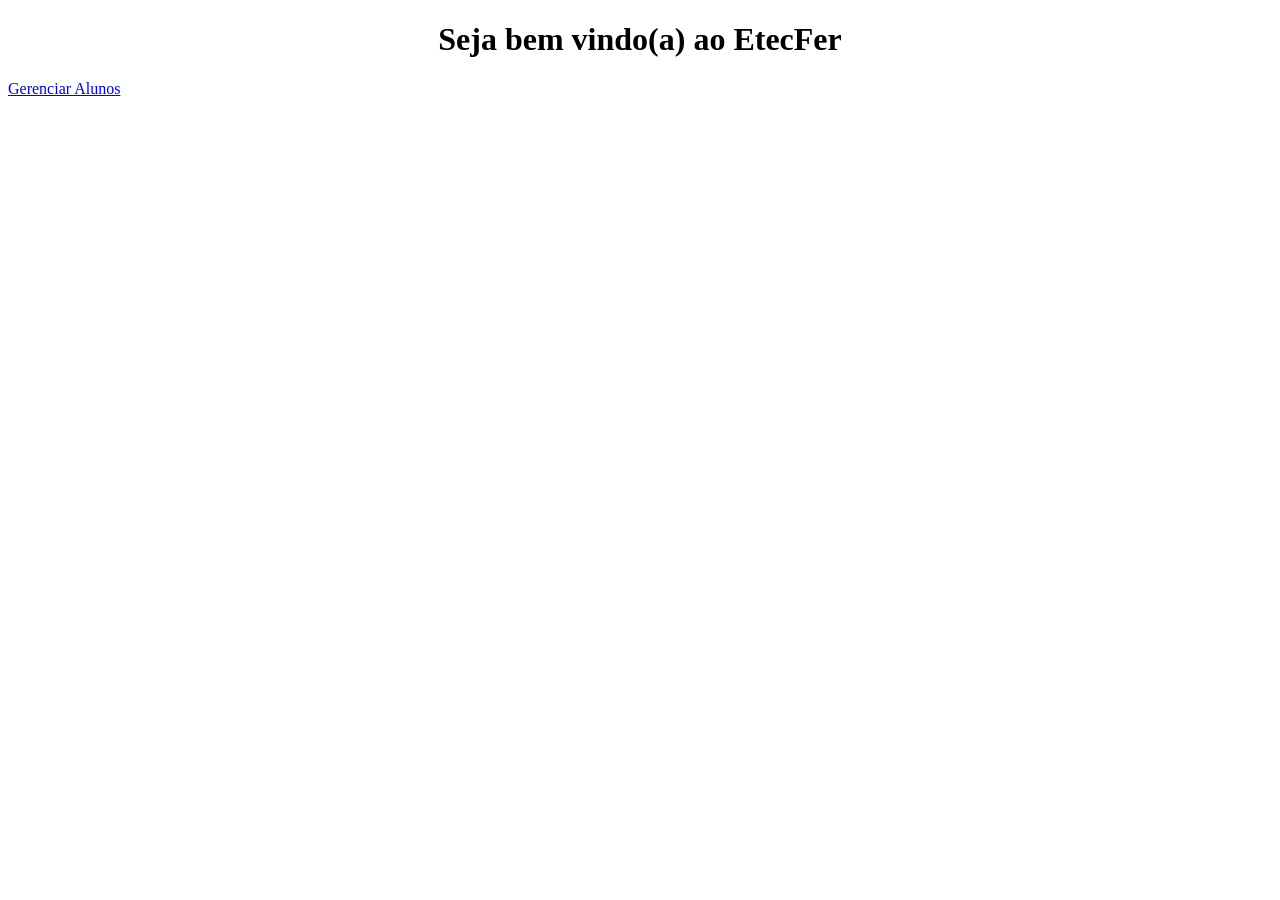
==== src/main/resources/templates/index.html @ d4253eef "Criação do frontend, index e Listar Alunos" ====
<!DOCTYPE html>
<html lang="pt-br">
<head>
    <meta charset="UTF-8">
    <meta http-equiv="X-UA-Compatible" content="IE=edge">
    <meta name="viewport" content="width=device-width, initial-scale=1.0">
    <title>Sistema EtecFer</title>
</head>
<body>
    <h1 style="text-align: center;">Seja bem vindo(a) ao EtecFer</h1>
    <a href="/alunos/listar">Gerenciar Alunos</a>


</body>
</html>
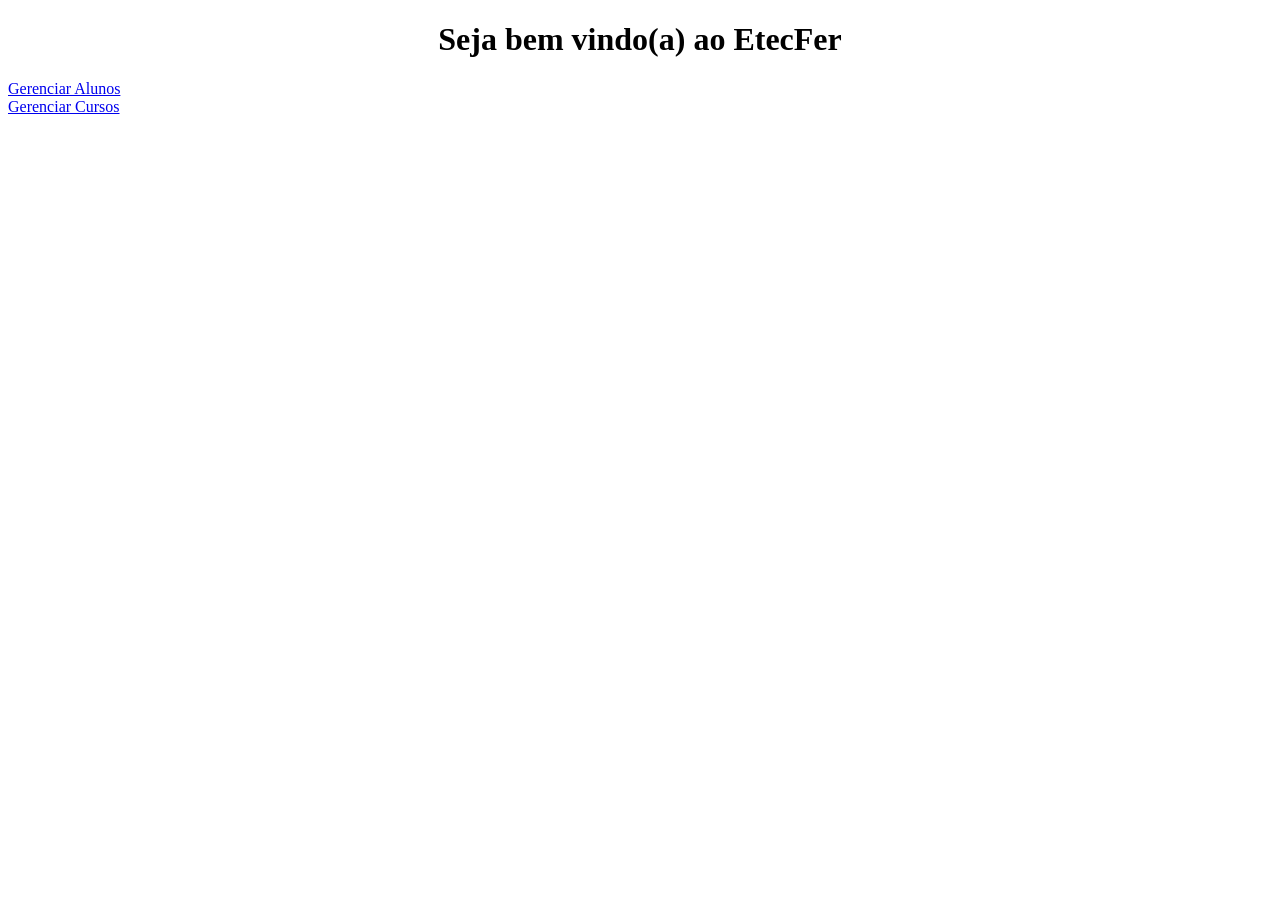
==== commit 9ee240a7: "Criação da Entidade Curso" ====
--- a/src/main/resources/templates/index.html
+++ b/src/main/resources/templates/index.html
@@ -9,6 +9,8 @@
 <body>
     <h1 style="text-align: center;">Seja bem vindo(a) ao EtecFer</h1>
     <a href="/alunos/listar">Gerenciar Alunos</a>
+    <br>
+    <a href="/cursos/listar">Gerenciar Cursos</a>
 
 
 </body>
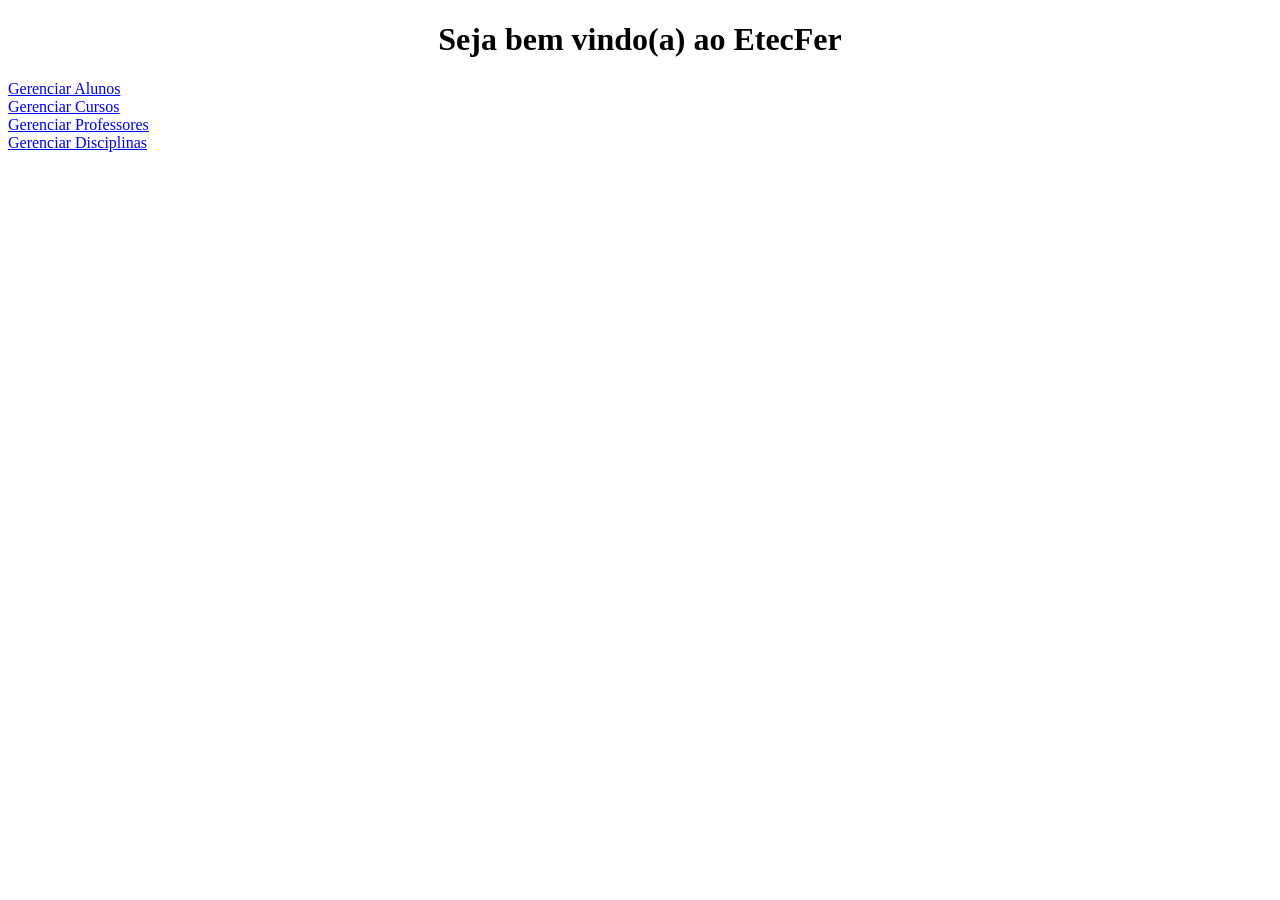
==== commit bd6ce717: "Criação das entidades Disciplina e Professor" ====
--- a/src/main/resources/templates/index.html
+++ b/src/main/resources/templates/index.html
@@ -11,6 +11,10 @@
     <a href="/alunos/listar">Gerenciar Alunos</a>
     <br>
     <a href="/cursos/listar">Gerenciar Cursos</a>
+    <br>
+    <a href="/professores/listar">Gerenciar Professores</a>
+    <br>
+    <a href="/disciplinas/listar">Gerenciar Disciplinas</a>
 
 
 </body>
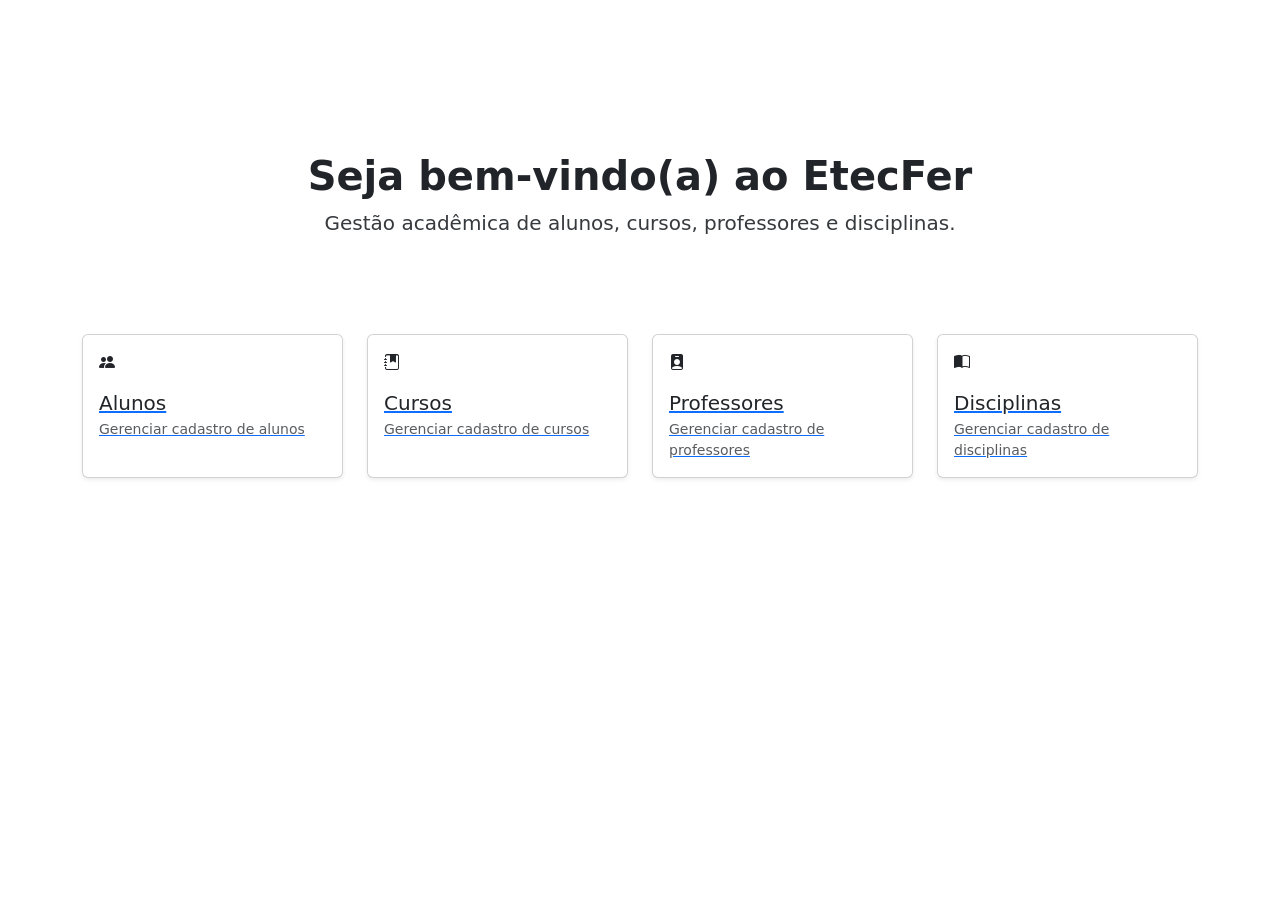
==== commit c77d8c19: "Customização dos arquivos em HTML" ====
--- a/src/main/resources/templates/index.html
+++ b/src/main/resources/templates/index.html
@@ -5,17 +5,97 @@
     <meta http-equiv="X-UA-Compatible" content="IE=edge">
     <meta name="viewport" content="width=device-width, initial-scale=1.0">
     <title>Sistema EtecFer</title>
+
+    <!-- Bootstrap CSS -->
+    <link href="https://cdn.jsdelivr.net/npm/bootstrap@5.3.3/dist/css/bootstrap.min.css" rel="stylesheet">
+    <!-- Bootstrap Icons -->
+    <link href="https://cdn.jsdelivr.net/npm/bootstrap-icons@1.11.3/font/bootstrap-icons.min.css" rel="stylesheet">
+    <!-- Google Fonts -->
+    <link href="https://fonts.googleapis.com/css2?family=Poppins:wght@600;700&display=swap" rel="stylesheet">
+    <!-- CSS customizado (sempre depois do Bootstrap) -->
+    <link href="/css/custom.css" rel="stylesheet">
 </head>
 <body>
-    <h1 style="text-align: center;">Seja bem vindo(a) ao EtecFer</h1>
-    <a href="/alunos/listar">Gerenciar Alunos</a>
-    <br>
-    <a href="/cursos/listar">Gerenciar Cursos</a>
-    <br>
-    <a href="/professores/listar">Gerenciar Professores</a>
-    <br>
-    <a href="/disciplinas/listar">Gerenciar Disciplinas</a>
 
+    <nav class="navbar navbar-expand-lg navbar-dark navbar-etec">
+        <div class="container">
+            <a class="navbar-brand" href="/">EtecFer</a>
+            <button class="navbar-toggler" type="button" data-bs-toggle="collapse" data-bs-target="#navbarNav">
+                <span class="navbar-toggler-icon"></span>
+            </button>
+            <div class="collapse navbar-collapse" id="navbarNav">
+                <ul class="navbar-nav ms-auto">
+                    <li class="nav-item"><a class="nav-link" href="/alunos/listar">Alunos</a></li>
+                    <li class="nav-item"><a class="nav-link" href="/cursos/listar">Cursos</a></li>
+                    <li class="nav-item"><a class="nav-link" href="/professores/listar">Professores</a></li>
+                    <li class="nav-item"><a class="nav-link" href="/disciplinas/listar">Disciplinas</a></li>
+                </ul>
+            </div>
+        </div>
+    </nav>
 
+    <main class="container my-5">
+
+        <div class="etec-hero p-5 mb-5 text-center">
+            <h1 class="fw-bold mb-2">Seja bem-vindo(a) ao EtecFer</h1>
+            <p class="mb-0 fs-5" style="opacity: .9;">Gestão acadêmica de alunos, cursos, professores e disciplinas.</p>
+        </div>
+
+        <div class="row row-cols-1 row-cols-md-2 row-cols-lg-4 g-4">
+
+            <div class="col">
+                <a class="etec-card-link" href="/alunos/listar">
+                    <div class="card h-100 shadow-sm">
+                        <div class="card-body">
+                            <div class="etec-badge mb-3"><i class="bi bi-people-fill"></i></div>
+                            <h5 class="card-title mb-1">Alunos</h5>
+                            <p class="card-text text-muted small mb-0">Gerenciar cadastro de alunos</p>
+                        </div>
+                    </div>
+                </a>
+            </div>
+
+            <div class="col">
+                <a class="etec-card-link" href="/cursos/listar">
+                    <div class="card h-100 shadow-sm">
+                        <div class="card-body">
+                            <div class="etec-badge mb-3"><i class="bi bi-journal-bookmark-fill"></i></div>
+                            <h5 class="card-title mb-1">Cursos</h5>
+                            <p class="card-text text-muted small mb-0">Gerenciar cadastro de cursos</p>
+                        </div>
+                    </div>
+                </a>
+            </div>
+
+            <div class="col">
+                <a class="etec-card-link" href="/professores/listar">
+                    <div class="card h-100 shadow-sm">
+                        <div class="card-body">
+                            <div class="etec-badge mb-3"><i class="bi bi-person-badge-fill"></i></div>
+                            <h5 class="card-title mb-1">Professores</h5>
+                            <p class="card-text text-muted small mb-0">Gerenciar cadastro de professores</p>
+                        </div>
+                    </div>
+                </a>
+            </div>
+
+            <div class="col">
+                <a class="etec-card-link" href="/disciplinas/listar">
+                    <div class="card h-100 shadow-sm">
+                        <div class="card-body">
+                            <div class="etec-badge mb-3"><i class="bi bi-book-half"></i></div>
+                            <h5 class="card-title mb-1">Disciplinas</h5>
+                            <p class="card-text text-muted small mb-0">Gerenciar cadastro de disciplinas</p>
+                        </div>
+                    </div>
+                </a>
+            </div>
+
+        </div>
+
+    </main>
+
+    <!-- Bootstrap JS -->
+    <script src="https://cdn.jsdelivr.net/npm/bootstrap@5.3.3/dist/js/bootstrap.bundle.min.js"></script>
 </body>
 </html>
